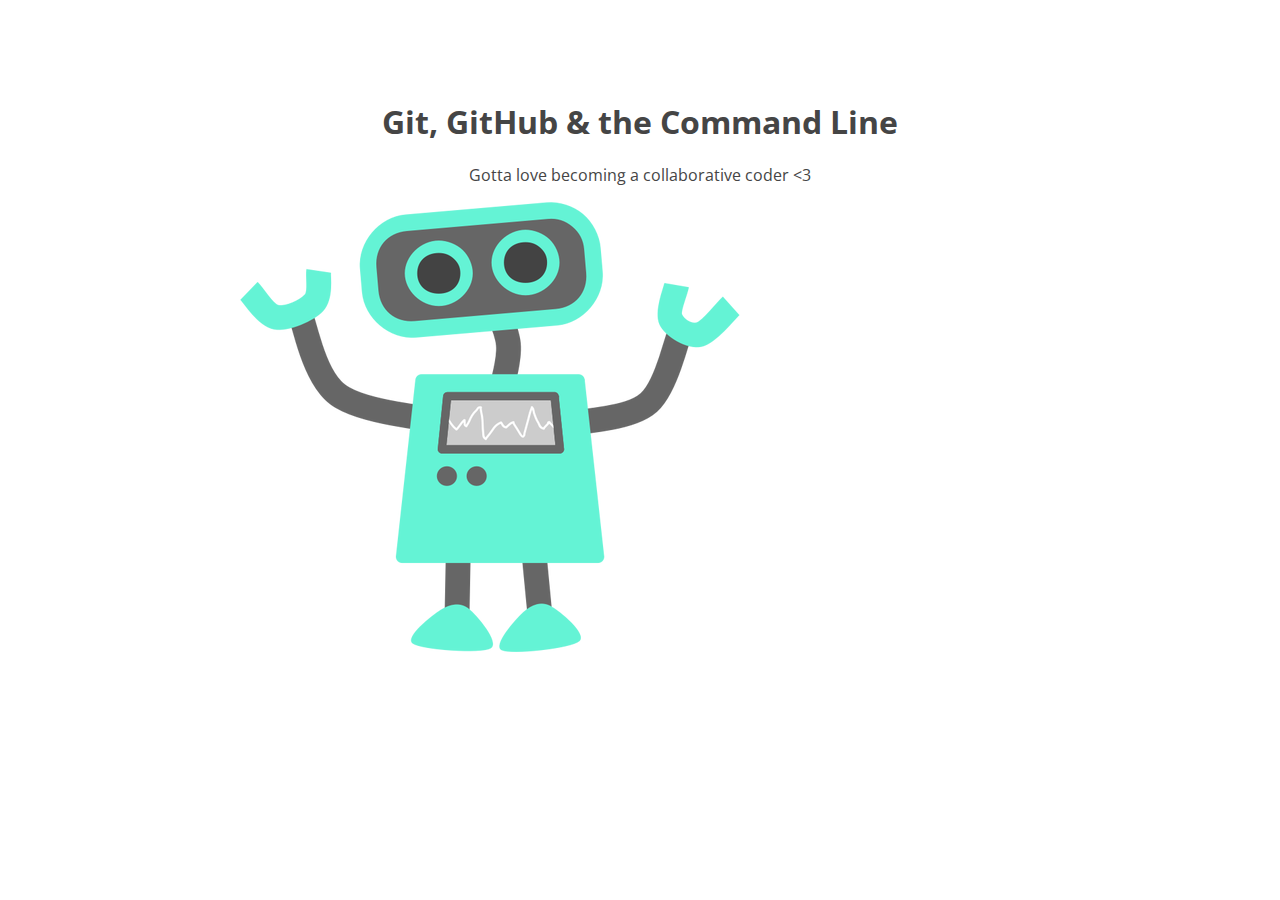
==== index.html @ 29e31d94 "105-project files first commit" ====
<!DOCTYPE html>
<html lang="en">
<head>
	<meta charset="UTF-8">
	<title>Let's Learn Git, GitHub and the Command Line</title>
	<link href='http://fonts.googleapis.com/css?family=Open+Sans' rel='stylesheet' type='text/css'>
	<link rel="stylesheet" href="css/style.css">
</head>
<body>
	<section>
		<h1>Git, GitHub & the Command Line</h1>
		<p>Gotta love becoming a collaborative coder <3</p>
		<img src="img/happy-blue-robot.png">
	</section>
</body>
</html>
---- css/style.css ----
section {
	width: 800px;
	margin: 100px auto;
}
section h1,
section p {
	text-align: center;
	color: #454545;
}
section h1 {
	font: 32px 'Open Sans';
	font-weight: bold;
}
section p {
	font: 16px 'Open Sans';
}
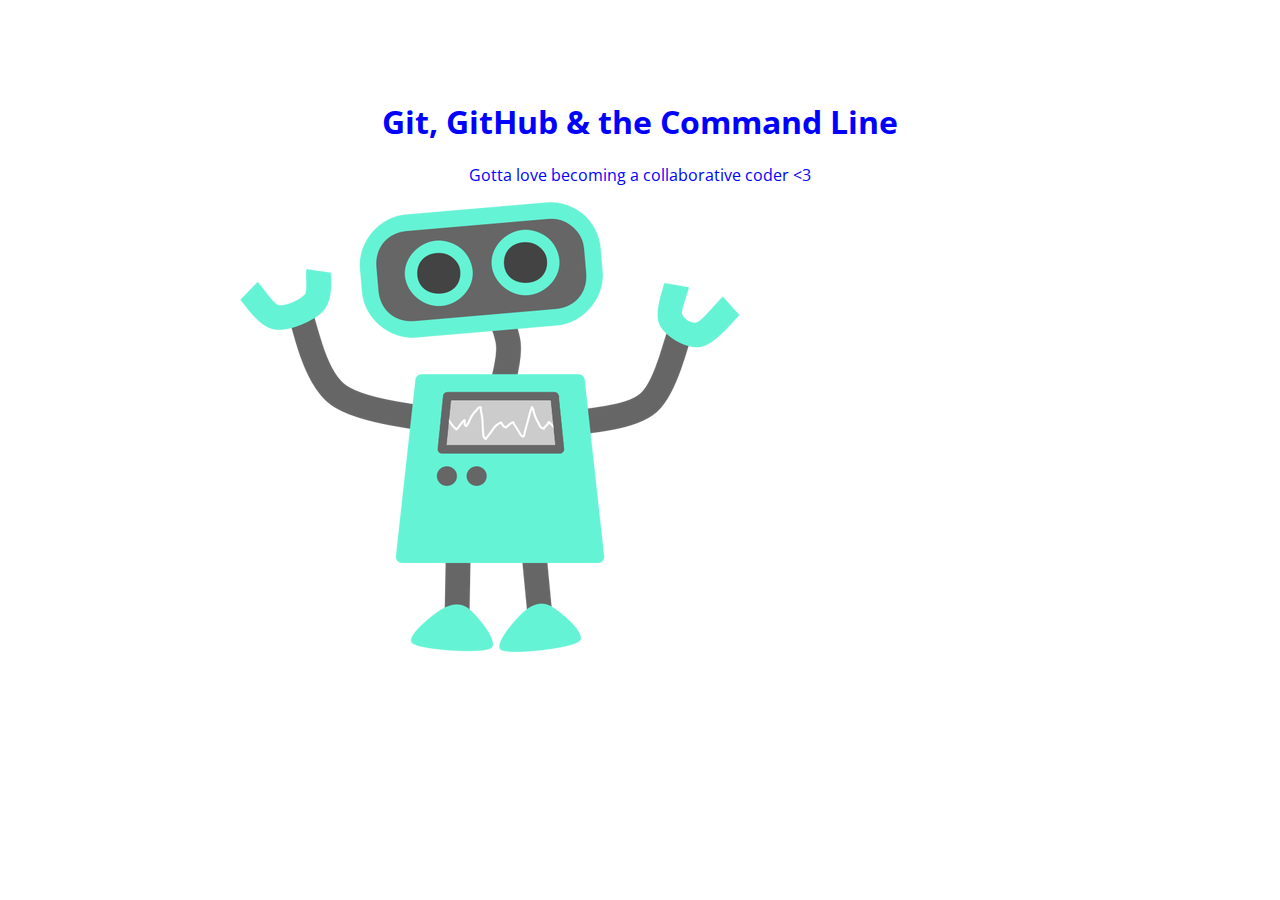
==== commit a31cc8ed: "changed title" ====
--- a/index.html
+++ b/index.html
@@ -2,7 +2,7 @@
 <html lang="en">
 <head>
 	<meta charset="UTF-8">
-	<title>Let's Learn Git, GitHub and the Command Line</title>
+	<title>Let's Learn how to use Git, GitHub and the Command Line!</title>
 	<link href='http://fonts.googleapis.com/css?family=Open+Sans' rel='stylesheet' type='text/css'>
 	<link rel="stylesheet" href="css/style.css">
 </head>
@@ -13,4 +13,4 @@
 		<img src="img/happy-blue-robot.png">
 	</section>
 </body>
-</html>+</html>
--- a/css/style.css
+++ b/css/style.css
@@ -5,7 +5,7 @@
 section h1,
 section p {
 	text-align: center;
-	color: #454545;
+	color: blue;
 }
 section h1 {
 	font: 32px 'Open Sans';
@@ -13,4 +13,4 @@
 }
 section p {
 	font: 16px 'Open Sans';
-}+}
